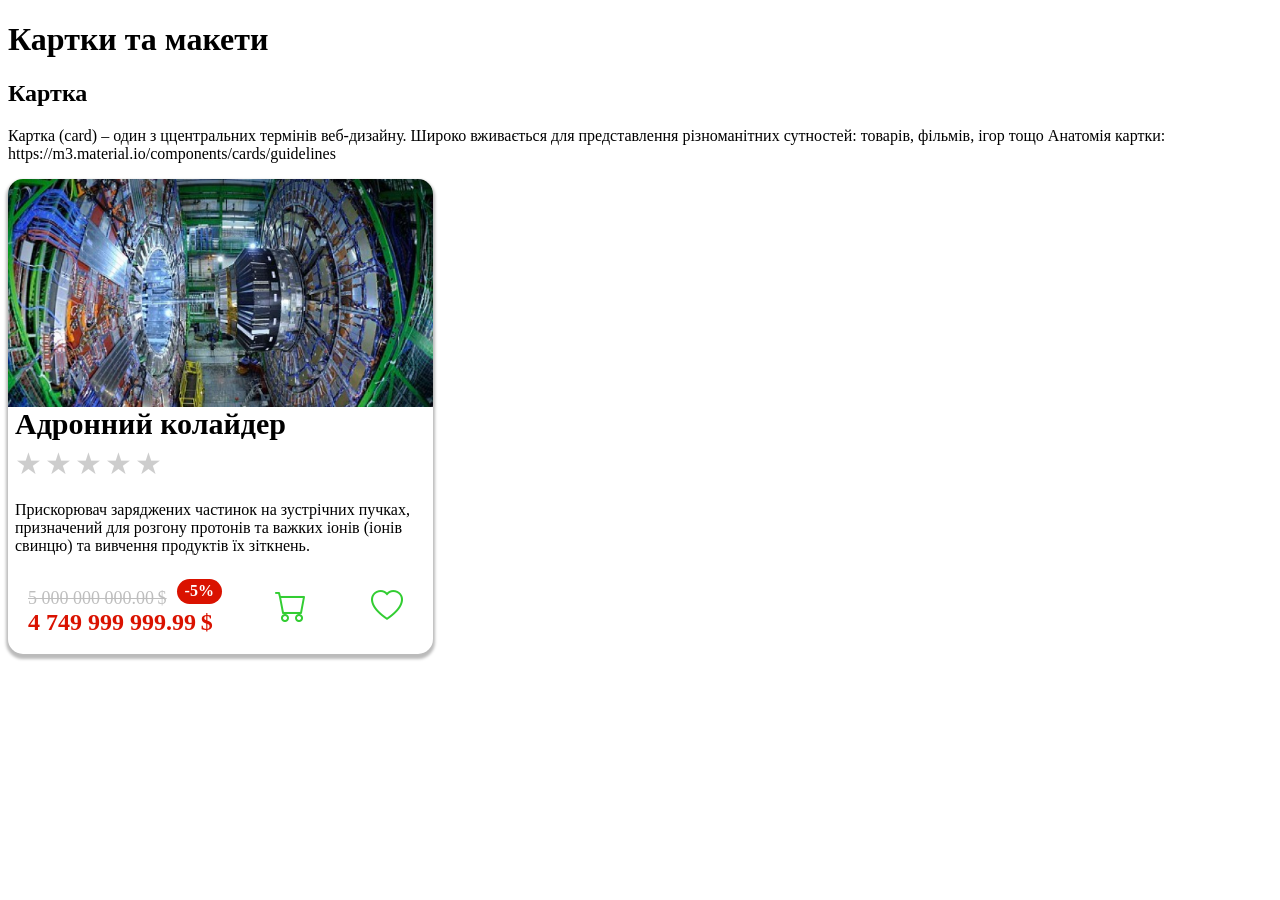
==== cards.html @ 24a45231 "Hometask para 15-16" ====
<!DOCTYPE html>
<html lang="en">
<head>
    <meta charset="UTF-8">
    <meta name="viewport" content="width=device-width, initial-scale=1.0">
    <title>Cards</title>
    <link rel="stylesheet" href="https://cdn.jsdelivr.net/npm/bootstrap-icons@1.13.2/font/bootstrap-icons.min.css">
    <link rel="stylesheet" href="cards.css" />
</head>
<body>
    <h1>Картки та макети</h1>
    <h2>Картка</h2>
    <p>
        Картка (card) – один з ццентральних  термінів веб-дизайну.
        Широко вживається для представлення різноманітних 
        сутностей: товарів, фільмів, ігор тощо
        Анатомія картки: https://m3.material.io/components/cards/guidelines
    </p>
    <div class="card">
        <img src="a6e5e054ab262fc1f47a921c8b89b71f.jpg" class="card-image"/>
        <div class="card-headline">Адронний колайдер</div>
        <div class="card-subhead">
            <div class="rating">
                <input type="radio" name="rating1" id="star5" value="5">
                <label for="star5" title="5 зірок">★</label>
                    
                <input type="radio" name="rating1" id="star4" value="4">
                <label for="star4" title="4 зірки">★</label>
                    
                <input type="radio" name="rating1" id="star3" value="3">
                <label for="star3" title="3 зірки">★</label>
                    
                <input type="radio" name="rating1" id="star2" value="2">
                <label for="star2" title="2 зірки">★</label>
                    
                <input type="radio" name="rating1" id="star1" value="1">
                <label for="star1" title="1 зірка">★</label>
            </div>
        </div>
        <div class="card-text">
            Прискорювач заряджених частинок на зустрічних пучках, 
            призначений для розгону протонів та важких іонів 
            (іонів свинцю) та вивчення продуктів їх зіткнень.
        </div>
        <div class="card-footer">
            <div class="card-price">
                <div class="card-price-discount">
                    <div class="card-price-old">
                        5 000 000 000.00&thinsp;$
                    </div>
                    <div class="card-discount-percent">
                         -5%
                    </div>
                </div>
                <div class="card-price-actual">
                    4 749 999 999.99&thinsp;$
                </div>
            </div>

            <button class="card-button"> <i class="bi bi-cart"></i> </button>
            <button class="card-button"> <i class="bi bi-heart"></i> </button>
        </div>
    </div>
</body>
</html>
---- cards.css ----
.card {
    height: 475px;
    width: 425px;
    border-radius: 15px;
    box-shadow: 0 3px 3px 2px #bbb;
    display: flex;
    flex-direction: column;
}
.card-image {
    height: 48%;
    /*             LT   RT   RB LB*/
    border-radius: 15px 15px 0  0;
    width: 100%;
}
.card-headline {
    padding: 0 0 0 7px;
    font-size: 30px;
    font-weight: bold;
}
.card-subhead {
    padding: 5px 0 0 7px;
}
.card-text {
    flex: 1;
    padding: 20px 0 0 7px;
}
.card-footer {
    padding: 10px;
    display: flex;
    justify-content: space-between;
    margin: 8px 10px;
}
.card-button {
    justify-content: center;
    padding: 10px;
    color: limegreen;
    background-color: white;
    border: transparent;
    font-size: xx-large;
    border-radius: 10px;
}
.card-button:hover {
    background-color: limegreen;
    color: white;
    border-color: limegreen;
}
.card-button:active {
    background-color: darkgreen;
    color: white;
    border-color: darkgreen;
}
.card-price {
    display: flex;
    flex-direction: column;
}
.card-price-discount {
    display: flex;
    flex-direction: row;
}
.card-price-old {
    text-decoration: line-through;
    color: #bebebe;
    font-size: 18px;
    padding-top: 9px;
}
.card-price-actual {
    color: rgb(218, 18, 0);
    font-weight: 700;
    font-size: x-large;
}
.card-discount-percent {
    background-color: rgb(218, 18, 0);
    color: white;
    font-weight: bold;
    padding: 3px 8px;
    margin: 0 0 5px 10px;
    border-radius: 14px;
}
.rating {
    display: flex;
    flex-direction: row-reverse;
    justify-content: flex-end;
    gap: 3px;
}
.rating input {
    display: none;
}
.rating label {
    font-size: 30px;
    color: #cdcdcd;
    cursor: pointer;
}
.rating input:checked ~ label, .rating label:hover, .rating label:hover ~ label {
    color: #ffd900;
}
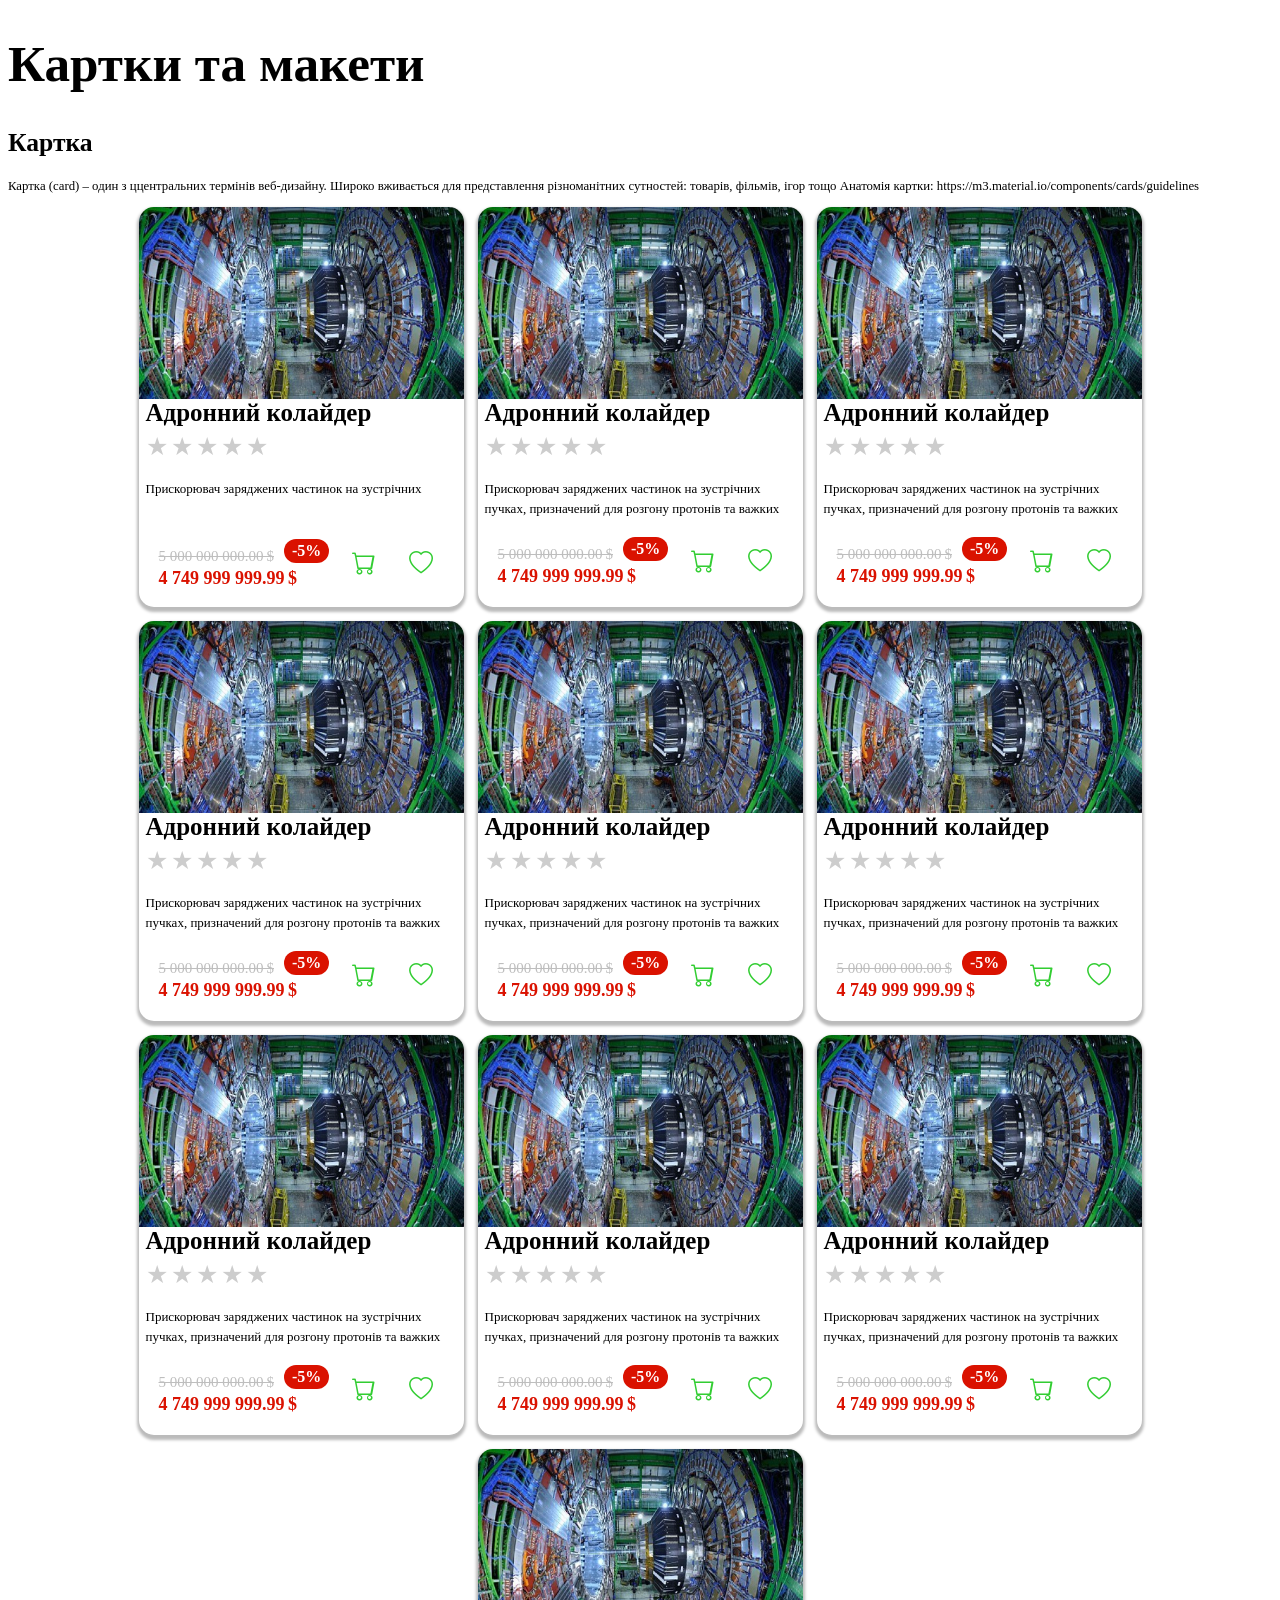
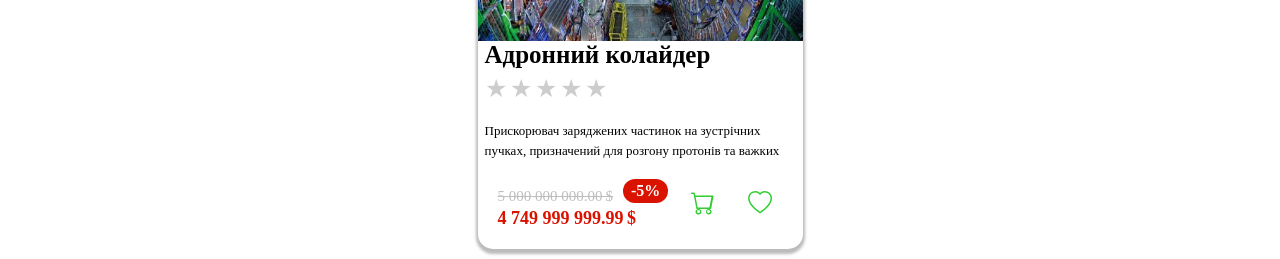
==== commit c201a5a0: "Last lesson, Para 17-18" ====
--- a/cards.html
+++ b/cards.html
@@ -8,58 +8,479 @@
     <link rel="stylesheet" href="cards.css" />
 </head>
 <body>
-    <h1>Картки та макети</h1>
-    <h2>Картка</h2>
-    <p>
+    <h1 class="page-header">Картки та макети</h1>
+    <h2 class="page-subhead">Картка</h2>
+    <p class="page-text">
         Картка (card) – один з ццентральних  термінів веб-дизайну.
         Широко вживається для представлення різноманітних 
         сутностей: товарів, фільмів, ігор тощо
         Анатомія картки: https://m3.material.io/components/cards/guidelines
     </p>
-    <div class="card">
-        <img src="a6e5e054ab262fc1f47a921c8b89b71f.jpg" class="card-image"/>
-        <div class="card-headline">Адронний колайдер</div>
-        <div class="card-subhead">
-            <div class="rating">
-                <input type="radio" name="rating1" id="star5" value="5">
-                <label for="star5" title="5 зірок">★</label>
-                    
-                <input type="radio" name="rating1" id="star4" value="4">
-                <label for="star4" title="4 зірки">★</label>
-                    
-                <input type="radio" name="rating1" id="star3" value="3">
-                <label for="star3" title="3 зірки">★</label>
-                    
-                <input type="radio" name="rating1" id="star2" value="2">
-                <label for="star2" title="2 зірки">★</label>
-                    
-                <input type="radio" name="rating1" id="star1" value="1">
-                <label for="star1" title="1 зірка">★</label>
-            </div>
-        </div>
-        <div class="card-text">
-            Прискорювач заряджених частинок на зустрічних пучках, 
-            призначений для розгону протонів та важких іонів 
-            (іонів свинцю) та вивчення продуктів їх зіткнень.
-        </div>
-        <div class="card-footer">
-            <div class="card-price">
-                <div class="card-price-discount">
-                    <div class="card-price-old">
-                        5 000 000 000.00&thinsp;$
-                    </div>
-                    <div class="card-discount-percent">
-                         -5%
-                    </div>
-                </div>
-                <div class="card-price-actual">
-                    4 749 999 999.99&thinsp;$
-                </div>
-            </div>
-
-            <button class="card-button"> <i class="bi bi-cart"></i> </button>
-            <button class="card-button"> <i class="bi bi-heart"></i> </button>
-        </div>
+<div class="card-container">
+
+    <div class="card">
+        <img src="a6e5e054ab262fc1f47a921c8b89b71f.jpg" class="card-image"/>
+        <div class="card-headline">Адронний колайдер</div>
+        <div class="card-subhead">
+            <div class="rating">
+                <input type="radio" name="rating1" id="star5" value="5">
+                <label for="star5" title="5 зірок">★</label>
+                    
+                <input type="radio" name="rating1" id="star4" value="4">
+                <label for="star4" title="4 зірки">★</label>
+                    
+                <input type="radio" name="rating1" id="star3" value="3">
+                <label for="star3" title="3 зірки">★</label>
+                    
+                <input type="radio" name="rating1" id="star2" value="2">
+                <label for="star2" title="2 зірки">★</label>
+                    
+                <input type="radio" name="rating1" id="star1" value="1">
+                <label for="star1" title="1 зірка">★</label>
+            </div>
+        </div>
+        <div class="card-text" title="Прискорювач заряджених частинок на зустрічних пучках, 
+            призначений для розгону протонів та важких іонів 
+            (іонів свинцю) та вивчення продуктів їх зіткнень.">
+            Прискорювач заряджених частинок на зустрічних пучках, 
+            призначений для розгону протонів та важких іонів 
+            (іонів свинцю) та вивчення продуктів їх зіткнень.
+        </div>
+        <div class="spacer"></div>
+        <div class="card-footer">
+            <div class="card-price">
+                <div class="card-price-discount">
+                    <div class="card-price-old">
+                        5 000 000 000.00&thinsp;$
+                    </div>
+                    <div class="card-discount-percent">
+                         -5%
+                    </div>
+                </div>
+                <div class="card-price-actual">
+                    4 749 999 999.99&thinsp;$
+                </div>
+            </div>
+
+            <button class="card-button"> <i class="bi bi-cart"></i> </button>
+            <button class="card-button"> <i class="bi bi-heart"></i> </button>
+        </div>
+    </div>
+
+    <div class="card">
+        <img src="a6e5e054ab262fc1f47a921c8b89b71f.jpg" class="card-image"/>
+        <div class="card-headline">Адронний колайдер</div>
+        <div class="card-subhead">
+            <div class="rating">
+                <input type="radio" name="rating1" id="star5" value="5">
+                <label for="star5" title="5 зірок">★</label>
+                    
+                <input type="radio" name="rating1" id="star4" value="4">
+                <label for="star4" title="4 зірки">★</label>
+                    
+                <input type="radio" name="rating1" id="star3" value="3">
+                <label for="star3" title="3 зірки">★</label>
+                    
+                <input type="radio" name="rating1" id="star2" value="2">
+                <label for="star2" title="2 зірки">★</label>
+                    
+                <input type="radio" name="rating1" id="star1" value="1">
+                <label for="star1" title="1 зірка">★</label>
+            </div>
+        </div>
+        <div class="card-text">
+            Прискорювач заряджених частинок на зустрічних пучках, 
+            призначений для розгону протонів та важких іонів 
+            (іонів свинцю) та вивчення продуктів їх зіткнень.
+        </div>
+        <div class="card-footer">
+            <div class="card-price">
+                <div class="card-price-discount">
+                    <div class="card-price-old">
+                        5 000 000 000.00&thinsp;$
+                    </div>
+                    <div class="card-discount-percent">
+                         -5%
+                    </div>
+                </div>
+                <div class="card-price-actual">
+                    4 749 999 999.99&thinsp;$
+                </div>
+            </div>
+
+            <button class="card-button"> <i class="bi bi-cart"></i> </button>
+            <button class="card-button"> <i class="bi bi-heart"></i> </button>
+        </div>
+    </div>
+
+    <div class="card">
+        <img src="a6e5e054ab262fc1f47a921c8b89b71f.jpg" class="card-image"/>
+        <div class="card-headline">Адронний колайдер</div>
+        <div class="card-subhead">
+            <div class="rating">
+                <input type="radio" name="rating1" id="star5" value="5">
+                <label for="star5" title="5 зірок">★</label>
+                    
+                <input type="radio" name="rating1" id="star4" value="4">
+                <label for="star4" title="4 зірки">★</label>
+                    
+                <input type="radio" name="rating1" id="star3" value="3">
+                <label for="star3" title="3 зірки">★</label>
+                    
+                <input type="radio" name="rating1" id="star2" value="2">
+                <label for="star2" title="2 зірки">★</label>
+                    
+                <input type="radio" name="rating1" id="star1" value="1">
+                <label for="star1" title="1 зірка">★</label>
+            </div>
+        </div>
+        <div class="card-text">
+            Прискорювач заряджених частинок на зустрічних пучках, 
+            призначений для розгону протонів та важких іонів 
+            (іонів свинцю) та вивчення продуктів їх зіткнень.
+        </div>
+        <div class="card-footer">
+            <div class="card-price">
+                <div class="card-price-discount">
+                    <div class="card-price-old">
+                        5 000 000 000.00&thinsp;$
+                    </div>
+                    <div class="card-discount-percent">
+                         -5%
+                    </div>
+                </div>
+                <div class="card-price-actual">
+                    4 749 999 999.99&thinsp;$
+                </div>
+            </div>
+
+            <button class="card-button"> <i class="bi bi-cart"></i> </button>
+            <button class="card-button"> <i class="bi bi-heart"></i> </button>
+        </div>
+    </div>
+
+    <div class="card">
+        <img src="a6e5e054ab262fc1f47a921c8b89b71f.jpg" class="card-image"/>
+        <div class="card-headline">Адронний колайдер</div>
+        <div class="card-subhead">
+            <div class="rating">
+                <input type="radio" name="rating1" id="star5" value="5">
+                <label for="star5" title="5 зірок">★</label>
+                    
+                <input type="radio" name="rating1" id="star4" value="4">
+                <label for="star4" title="4 зірки">★</label>
+                    
+                <input type="radio" name="rating1" id="star3" value="3">
+                <label for="star3" title="3 зірки">★</label>
+                    
+                <input type="radio" name="rating1" id="star2" value="2">
+                <label for="star2" title="2 зірки">★</label>
+                    
+                <input type="radio" name="rating1" id="star1" value="1">
+                <label for="star1" title="1 зірка">★</label>
+            </div>
+        </div>
+        <div class="card-text">
+            Прискорювач заряджених частинок на зустрічних пучках, 
+            призначений для розгону протонів та важких іонів 
+            (іонів свинцю) та вивчення продуктів їх зіткнень.
+        </div>
+        <div class="card-footer">
+            <div class="card-price">
+                <div class="card-price-discount">
+                    <div class="card-price-old">
+                        5 000 000 000.00&thinsp;$
+                    </div>
+                    <div class="card-discount-percent">
+                         -5%
+                    </div>
+                </div>
+                <div class="card-price-actual">
+                    4 749 999 999.99&thinsp;$
+                </div>
+            </div>
+
+            <button class="card-button"> <i class="bi bi-cart"></i> </button>
+            <button class="card-button"> <i class="bi bi-heart"></i> </button>
+        </div>
+    </div>
+
+    <div class="card">
+        <img src="a6e5e054ab262fc1f47a921c8b89b71f.jpg" class="card-image"/>
+        <div class="card-headline">Адронний колайдер</div>
+        <div class="card-subhead">
+            <div class="rating">
+                <input type="radio" name="rating1" id="star5" value="5">
+                <label for="star5" title="5 зірок">★</label>
+                    
+                <input type="radio" name="rating1" id="star4" value="4">
+                <label for="star4" title="4 зірки">★</label>
+                    
+                <input type="radio" name="rating1" id="star3" value="3">
+                <label for="star3" title="3 зірки">★</label>
+                    
+                <input type="radio" name="rating1" id="star2" value="2">
+                <label for="star2" title="2 зірки">★</label>
+                    
+                <input type="radio" name="rating1" id="star1" value="1">
+                <label for="star1" title="1 зірка">★</label>
+            </div>
+        </div>
+        <div class="card-text">
+            Прискорювач заряджених частинок на зустрічних пучках, 
+            призначений для розгону протонів та важких іонів 
+            (іонів свинцю) та вивчення продуктів їх зіткнень.
+        </div>
+        <div class="card-footer">
+            <div class="card-price">
+                <div class="card-price-discount">
+                    <div class="card-price-old">
+                        5 000 000 000.00&thinsp;$
+                    </div>
+                    <div class="card-discount-percent">
+                         -5%
+                    </div>
+                </div>
+                <div class="card-price-actual">
+                    4 749 999 999.99&thinsp;$
+                </div>
+            </div>
+
+            <button class="card-button"> <i class="bi bi-cart"></i> </button>
+            <button class="card-button"> <i class="bi bi-heart"></i> </button>
+        </div>
+    </div>
+
+    <div class="card">
+        <img src="a6e5e054ab262fc1f47a921c8b89b71f.jpg" class="card-image"/>
+        <div class="card-headline">Адронний колайдер</div>
+        <div class="card-subhead">
+            <div class="rating">
+                <input type="radio" name="rating1" id="star5" value="5">
+                <label for="star5" title="5 зірок">★</label>
+                    
+                <input type="radio" name="rating1" id="star4" value="4">
+                <label for="star4" title="4 зірки">★</label>
+                    
+                <input type="radio" name="rating1" id="star3" value="3">
+                <label for="star3" title="3 зірки">★</label>
+                    
+                <input type="radio" name="rating1" id="star2" value="2">
+                <label for="star2" title="2 зірки">★</label>
+                    
+                <input type="radio" name="rating1" id="star1" value="1">
+                <label for="star1" title="1 зірка">★</label>
+            </div>
+        </div>
+        <div class="card-text">
+            Прискорювач заряджених частинок на зустрічних пучках, 
+            призначений для розгону протонів та важких іонів 
+            (іонів свинцю) та вивчення продуктів їх зіткнень.
+        </div>
+        <div class="card-footer">
+            <div class="card-price">
+                <div class="card-price-discount">
+                    <div class="card-price-old">
+                        5 000 000 000.00&thinsp;$
+                    </div>
+                    <div class="card-discount-percent">
+                         -5%
+                    </div>
+                </div>
+                <div class="card-price-actual">
+                    4 749 999 999.99&thinsp;$
+                </div>
+            </div>
+
+            <button class="card-button"> <i class="bi bi-cart"></i> </button>
+            <button class="card-button"> <i class="bi bi-heart"></i> </button>
+        </div>
+    </div>
+
+    <div class="card">
+        <img src="a6e5e054ab262fc1f47a921c8b89b71f.jpg" class="card-image"/>
+        <div class="card-headline">Адронний колайдер</div>
+        <div class="card-subhead">
+            <div class="rating">
+                <input type="radio" name="rating1" id="star5" value="5">
+                <label for="star5" title="5 зірок">★</label>
+                    
+                <input type="radio" name="rating1" id="star4" value="4">
+                <label for="star4" title="4 зірки">★</label>
+                    
+                <input type="radio" name="rating1" id="star3" value="3">
+                <label for="star3" title="3 зірки">★</label>
+                    
+                <input type="radio" name="rating1" id="star2" value="2">
+                <label for="star2" title="2 зірки">★</label>
+                    
+                <input type="radio" name="rating1" id="star1" value="1">
+                <label for="star1" title="1 зірка">★</label>
+            </div>
+        </div>
+        <div class="card-text">
+            Прискорювач заряджених частинок на зустрічних пучках, 
+            призначений для розгону протонів та важких іонів 
+            (іонів свинцю) та вивчення продуктів їх зіткнень.
+        </div>
+        <div class="card-footer">
+            <div class="card-price">
+                <div class="card-price-discount">
+                    <div class="card-price-old">
+                        5 000 000 000.00&thinsp;$
+                    </div>
+                    <div class="card-discount-percent">
+                         -5%
+                    </div>
+                </div>
+                <div class="card-price-actual">
+                    4 749 999 999.99&thinsp;$
+                </div>
+            </div>
+
+            <button class="card-button"> <i class="bi bi-cart"></i> </button>
+            <button class="card-button"> <i class="bi bi-heart"></i> </button>
+        </div>
+    </div>
+
+    <div class="card">
+        <img src="a6e5e054ab262fc1f47a921c8b89b71f.jpg" class="card-image"/>
+        <div class="card-headline">Адронний колайдер</div>
+        <div class="card-subhead">
+            <div class="rating">
+                <input type="radio" name="rating1" id="star5" value="5">
+                <label for="star5" title="5 зірок">★</label>
+                    
+                <input type="radio" name="rating1" id="star4" value="4">
+                <label for="star4" title="4 зірки">★</label>
+                    
+                <input type="radio" name="rating1" id="star3" value="3">
+                <label for="star3" title="3 зірки">★</label>
+                    
+                <input type="radio" name="rating1" id="star2" value="2">
+                <label for="star2" title="2 зірки">★</label>
+                    
+                <input type="radio" name="rating1" id="star1" value="1">
+                <label for="star1" title="1 зірка">★</label>
+            </div>
+        </div>
+        <div class="card-text">
+            Прискорювач заряджених частинок на зустрічних пучках, 
+            призначений для розгону протонів та важких іонів 
+            (іонів свинцю) та вивчення продуктів їх зіткнень.
+        </div>
+        <div class="card-footer">
+            <div class="card-price">
+                <div class="card-price-discount">
+                    <div class="card-price-old">
+                        5 000 000 000.00&thinsp;$
+                    </div>
+                    <div class="card-discount-percent">
+                         -5%
+                    </div>
+                </div>
+                <div class="card-price-actual">
+                    4 749 999 999.99&thinsp;$
+                </div>
+            </div>
+
+            <button class="card-button"> <i class="bi bi-cart"></i> </button>
+            <button class="card-button"> <i class="bi bi-heart"></i> </button>
+        </div>
+    </div>
+
+    <div class="card">
+        <img src="a6e5e054ab262fc1f47a921c8b89b71f.jpg" class="card-image"/>
+        <div class="card-headline">Адронний колайдер</div>
+        <div class="card-subhead">
+            <div class="rating">
+                <input type="radio" name="rating1" id="star5" value="5">
+                <label for="star5" title="5 зірок">★</label>
+                    
+                <input type="radio" name="rating1" id="star4" value="4">
+                <label for="star4" title="4 зірки">★</label>
+                    
+                <input type="radio" name="rating1" id="star3" value="3">
+                <label for="star3" title="3 зірки">★</label>
+                    
+                <input type="radio" name="rating1" id="star2" value="2">
+                <label for="star2" title="2 зірки">★</label>
+                    
+                <input type="radio" name="rating1" id="star1" value="1">
+                <label for="star1" title="1 зірка">★</label>
+            </div>
+        </div>
+        <div class="card-text">
+            Прискорювач заряджених частинок на зустрічних пучках, 
+            призначений для розгону протонів та важких іонів 
+            (іонів свинцю) та вивчення продуктів їх зіткнень.
+        </div>
+        <div class="card-footer">
+            <div class="card-price">
+                <div class="card-price-discount">
+                    <div class="card-price-old">
+                        5 000 000 000.00&thinsp;$
+                    </div>
+                    <div class="card-discount-percent">
+                         -5%
+                    </div>
+                </div>
+                <div class="card-price-actual">
+                    4 749 999 999.99&thinsp;$
+                </div>
+            </div>
+
+            <button class="card-button"> <i class="bi bi-cart"></i> </button>
+            <button class="card-button"> <i class="bi bi-heart"></i> </button>
+        </div>
+    </div>
+
+    <div class="card">
+        <img src="a6e5e054ab262fc1f47a921c8b89b71f.jpg" class="card-image"/>
+        <div class="card-headline">Адронний колайдер</div>
+        <div class="card-subhead">
+            <div class="rating">
+                <input type="radio" name="rating1" id="star5" value="5">
+                <label for="star5" title="5 зірок">★</label>
+                    
+                <input type="radio" name="rating1" id="star4" value="4">
+                <label for="star4" title="4 зірки">★</label>
+                    
+                <input type="radio" name="rating1" id="star3" value="3">
+                <label for="star3" title="3 зірки">★</label>
+                    
+                <input type="radio" name="rating1" id="star2" value="2">
+                <label for="star2" title="2 зірки">★</label>
+                    
+                <input type="radio" name="rating1" id="star1" value="1">
+                <label for="star1" title="1 зірка">★</label>
+            </div>
+        </div>
+        <div class="card-text">
+            Прискорювач заряджених частинок на зустрічних пучках, 
+            призначений для розгону протонів та важких іонів 
+            (іонів свинцю) та вивчення продуктів їх зіткнень.
+        </div>
+        <div class="card-footer">
+            <div class="card-price">
+                <div class="card-price-discount">
+                    <div class="card-price-old">
+                        5 000 000 000.00&thinsp;$
+                    </div>
+                    <div class="card-discount-percent">
+                         -5%
+                    </div>
+                </div>
+                <div class="card-price-actual">
+                    4 749 999 999.99&thinsp;$
+                </div>
+            </div>
+
+            <button class="card-button"> <i class="bi bi-cart"></i> </button>
+            <button class="card-button"> <i class="bi bi-heart"></i> </button>
+        </div>
+    </div>
+
     </div>
 </body>
 </html>
--- a/cards.css
+++ b/cards.css
@@ -1,6 +1,23 @@
+.page-header {
+    font-size: 4vw;  
+}
+.page-subhead {
+    font-size: 2vw;  
+}
+.page-text {
+    font-size: 1vw;  
+}
+.card-container {
+    display: flex;
+    flex-direction: row;
+    justify-content: center;
+    gap: 14px;
+    flex-wrap: wrap;
+    margin: 10px;
+}
 .card {
-    height: 475px;
-    width: 425px;
+    height: 400px;
+    width: 325px;
     border-radius: 15px;
     box-shadow: 0 3px 3px 2px #bbb;
     display: flex;
@@ -12,17 +29,33 @@
     border-radius: 15px 15px 0  0;
     width: 100%;
 }
+.card-headline, .card-subhead, .card-text {
+    text-overflow: ellipsis;
+    overflow:hidden;
+}
 .card-headline {
     padding: 0 0 0 7px;
-    font-size: 30px;
+    font-size: 25px;
     font-weight: bold;
+    white-space: nowrap;
 }
 .card-subhead {
     padding: 5px 0 0 7px;
+    white-space: nowrap;
+}
+.spacer {
+    flex: 1;
 }
 .card-text {
     flex: 1;
-    padding: 20px 0 0 7px;
+    font-size: 13px;
+    padding: 18px 0 0 7px;
+    line-clamp: 2;
+    -webkit-box-orient: vertical;
+    -webkit-line-clamp: 2;
+    overflow: hidden;
+    line-height: 20px;
+    max-height: 40px;
 }
 .card-footer {
     padding: 10px;
@@ -36,7 +69,7 @@
     color: limegreen;
     background-color: white;
     border: transparent;
-    font-size: xx-large;
+    font-size: x-large;
     border-radius: 10px;
 }
 .card-button:hover {
@@ -60,13 +93,13 @@
 .card-price-old {
     text-decoration: line-through;
     color: #bebebe;
-    font-size: 18px;
+    font-size: 15px;
     padding-top: 9px;
 }
 .card-price-actual {
     color: rgb(218, 18, 0);
     font-weight: 700;
-    font-size: x-large;
+    font-size: 18px;
 }
 .card-discount-percent {
     background-color: rgb(218, 18, 0);
@@ -86,10 +119,10 @@
     display: none;
 }
 .rating label {
-    font-size: 30px;
+    font-size: 25px;
     color: #cdcdcd;
     cursor: pointer;
 }
 .rating input:checked ~ label, .rating label:hover, .rating label:hover ~ label {
     color: #ffd900;
-}+}
